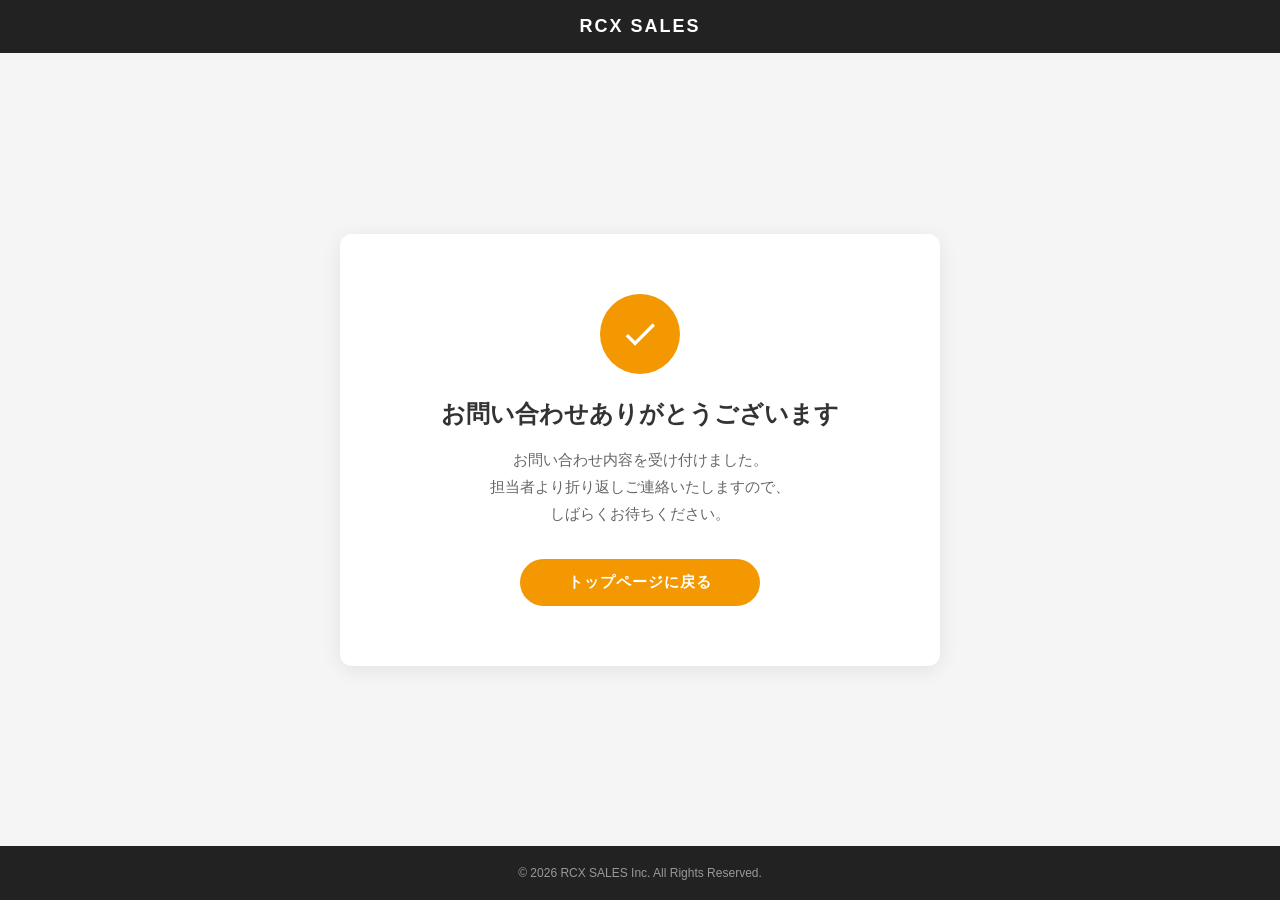
==== thanks.html @ 52f0ae42 "Add thanks.html for contact form submission" ====
<!DOCTYPE html>
<html lang="ja">
<head>
  <meta charset="UTF-8">
  <meta name="viewport" content="width=device-width, initial-scale=1.0">
  <title>送信完了 | RCX SALES</title>
  <style>
    * { margin: 0; padding: 0; box-sizing: border-box; }
    body { font-family: 'Noto Sans JP', 'Hiragino Kaku Gothic ProN', sans-serif; background: #f5f5f5; min-height: 100vh; display: flex; flex-direction: column; }
    .thanks-container { flex: 1; display: flex; align-items: center; justify-content: center; padding: 40px 20px; }
    .thanks-card { background: #fff; border-radius: 12px; box-shadow: 0 4px 20px rgba(0,0,0,0.08); padding: 60px 40px; text-align: center; max-width: 600px; width: 100%; }
    .thanks-icon { width: 80px; height: 80px; background: #f39800; border-radius: 50%; display: flex; align-items: center; justify-content: center; margin: 0 auto 24px; }
    .thanks-icon svg { width: 40px; height: 40px; fill: #fff; }
    .thanks-title { font-size: 24px; font-weight: 700; color: #333; margin-bottom: 16px; }
    .thanks-message { font-size: 15px; color: #666; line-height: 1.8; margin-bottom: 32px; }
    .thanks-btn { display: inline-block; background: #f39800; color: #fff; text-decoration: none; padding: 14px 48px; border-radius: 50px; font-size: 15px; font-weight: 700; letter-spacing: 1px; transition: background 0.3s; }
    .thanks-btn:hover { background: #e08900; }
    .thanks-header { background: #222; padding: 16px 0; text-align: center; }
    .thanks-header img { height: 40px; }
    .thanks-header-text { color: #fff; font-size: 18px; font-weight: 700; letter-spacing: 2px; }
    .thanks-footer { background: #222; color: #999; text-align: center; padding: 20px; font-size: 12px; }
    @media (max-width: 768px) { .thanks-card { padding: 40px 24px; } .thanks-title { font-size: 20px; } }
  </style>
</head>
<body>
  <div class="thanks-header">
    <span class="thanks-header-text">RCX SALES</span>
  </div>
  <div class="thanks-container">
    <div class="thanks-card">
      <div class="thanks-icon">
        <svg viewBox="0 0 24 24"><path d="M9 16.17L4.83 12l-1.42 1.41L9 19 21 7l-1.41-1.41L9 16.17z"/></svg>
      </div>
      <h1 class="thanks-title">お問い合わせありがとうございます</h1>
      <p class="thanks-message">
        お問い合わせ内容を受け付けました。<br>
        担当者より折り返しご連絡いたしますので、<br>
        しばらくお待ちください。
      </p>
      <a href="index.html" class="thanks-btn">トップページに戻る</a>
    </div>
  </div>
  <div class="thanks-footer">
    &copy; 2026 RCX SALES Inc. All Rights Reserved.
  </div>
</body>
</html>
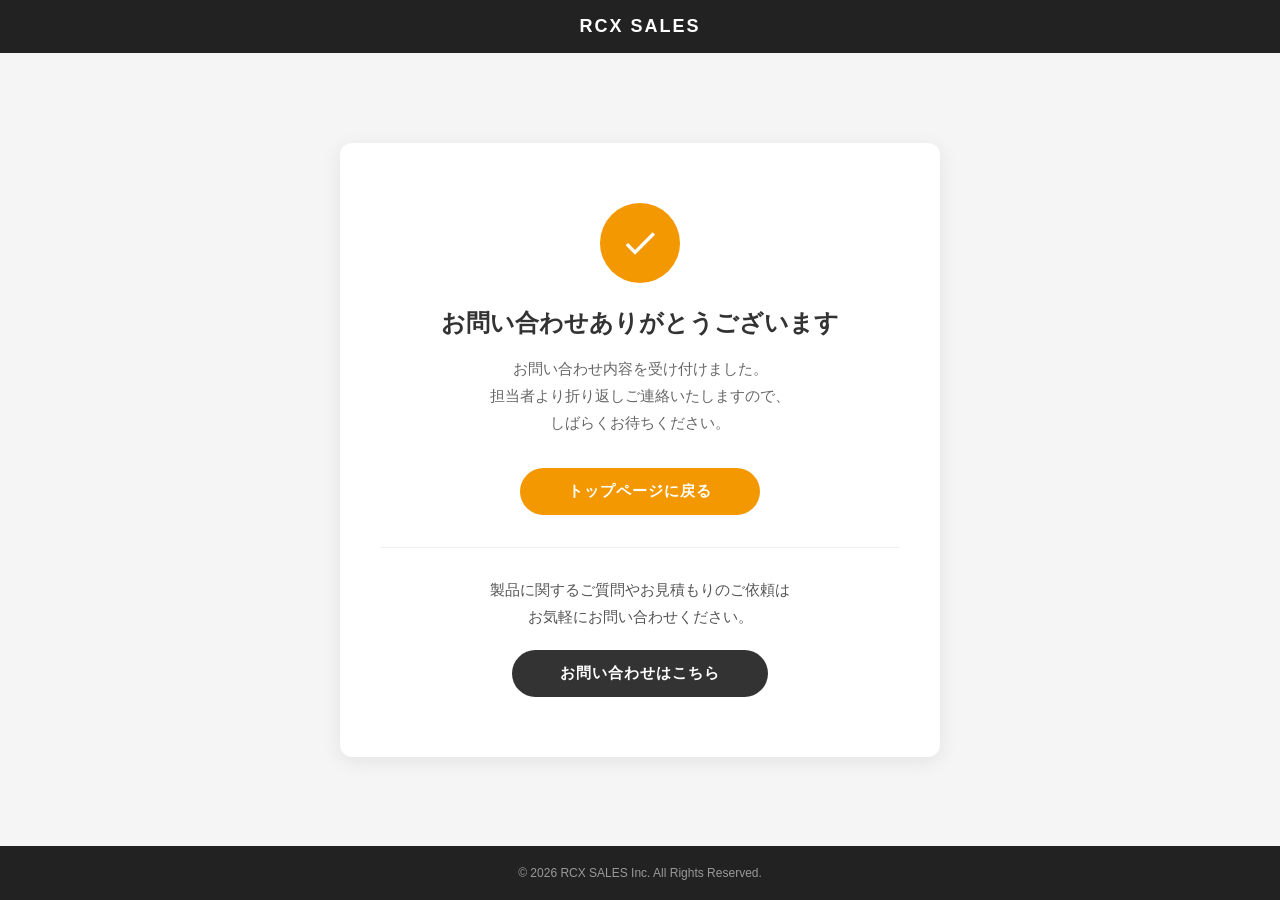
==== commit 27454aa8: "Integrate Google Analytics tracking code Added Google Analytics tracking script to thanks.html." ====
--- a/thanks.html
+++ b/thanks.html
@@ -1,6 +1,14 @@
 <!DOCTYPE html>
 <html lang="ja">
 <head>
+  <!-- Google tag (gtag.js) -->
+  <script async src="https://www.googletagmanager.com/gtag/js?id=G-F3QD6NZVGS"></script>
+  <script>
+    window.dataLayer = window.dataLayer || [];
+    function gtag(){dataLayer.push(arguments);}
+    gtag('js', new Date());
+    gtag('config', 'G-F3QD6NZVGS');
+  </script>
   <meta charset="UTF-8">
   <meta name="viewport" content="width=device-width, initial-scale=1.0">
   <title>送信完了 | RCX SALES</title>
@@ -16,7 +24,6 @@
     .thanks-btn { display: inline-block; background: #f39800; color: #fff; text-decoration: none; padding: 14px 48px; border-radius: 50px; font-size: 15px; font-weight: 700; letter-spacing: 1px; transition: background 0.3s; }
     .thanks-btn:hover { background: #e08900; }
     .thanks-header { background: #222; padding: 16px 0; text-align: center; }
-    .thanks-header img { height: 40px; }
     .thanks-header-text { color: #fff; font-size: 18px; font-weight: 700; letter-spacing: 2px; }
     .thanks-footer { background: #222; color: #999; text-align: center; padding: 20px; font-size: 12px; }
     @media (max-width: 768px) { .thanks-card { padding: 40px 24px; } .thanks-title { font-size: 20px; } }
@@ -37,7 +44,11 @@
         担当者より折り返しご連絡いたしますので、<br>
         しばらくお待ちください。
       </p>
-      <a href="index.html" class="thanks-btn">トップページに戻る</a>
+      <a href="https://rcx-service.com/" class="thanks-btn">トップページに戻る</a>
+      <div style="margin-top:32px; padding-top:28px; border-top:1px solid #eee;">
+        <p style="font-size:15px; color:#555; line-height:1.8; margin-bottom:20px;">製品に関するご質問やお見積もりのご依頼は<br>お気軽にお問い合わせください。</p>
+        <a href="https://rcx-service.com/#contact" style="display:inline-block; background:#333; color:#fff; text-decoration:none; padding:14px 48px; border-radius:50px; font-size:15px; font-weight:700; letter-spacing:1px; transition:background 0.3s;">お問い合わせはこちら</a>
+      </div>
     </div>
   </div>
   <div class="thanks-footer">
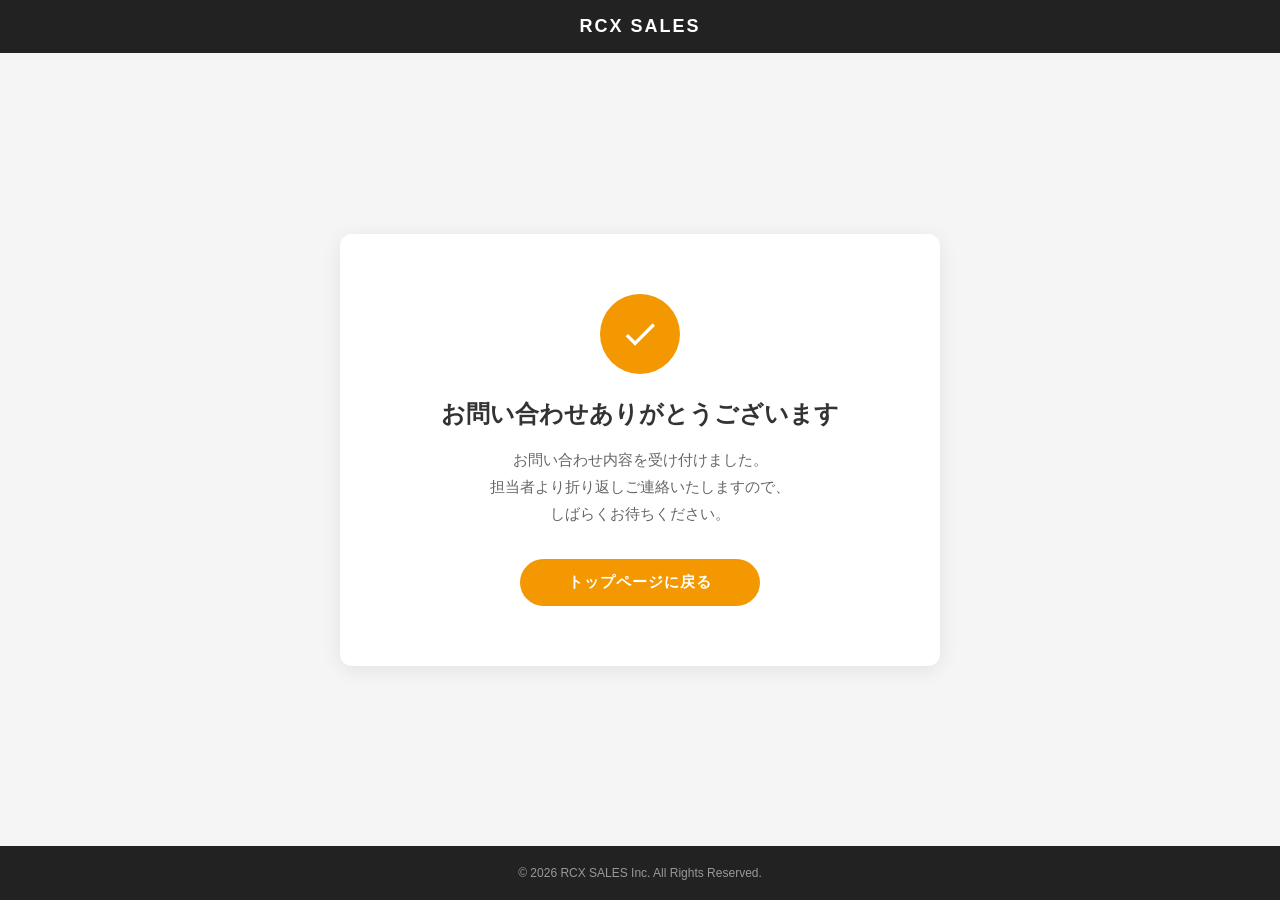
==== commit 7960046f: "Remove contact CTA from thanks page thanks.html is only reached after the contact form (download.php" ====
--- a/thanks.html
+++ b/thanks.html
@@ -45,10 +45,6 @@
         しばらくお待ちください。
       </p>
       <a href="https://rcx-service.com/" class="thanks-btn">トップページに戻る</a>
-      <div style="margin-top:32px; padding-top:28px; border-top:1px solid #eee;">
-        <p style="font-size:15px; color:#555; line-height:1.8; margin-bottom:20px;">製品に関するご質問やお見積もりのご依頼は<br>お気軽にお問い合わせください。</p>
-        <a href="https://rcx-service.com/#contact" style="display:inline-block; background:#333; color:#fff; text-decoration:none; padding:14px 48px; border-radius:50px; font-size:15px; font-weight:700; letter-spacing:1px; transition:background 0.3s;">お問い合わせはこちら</a>
-      </div>
     </div>
   </div>
   <div class="thanks-footer">
